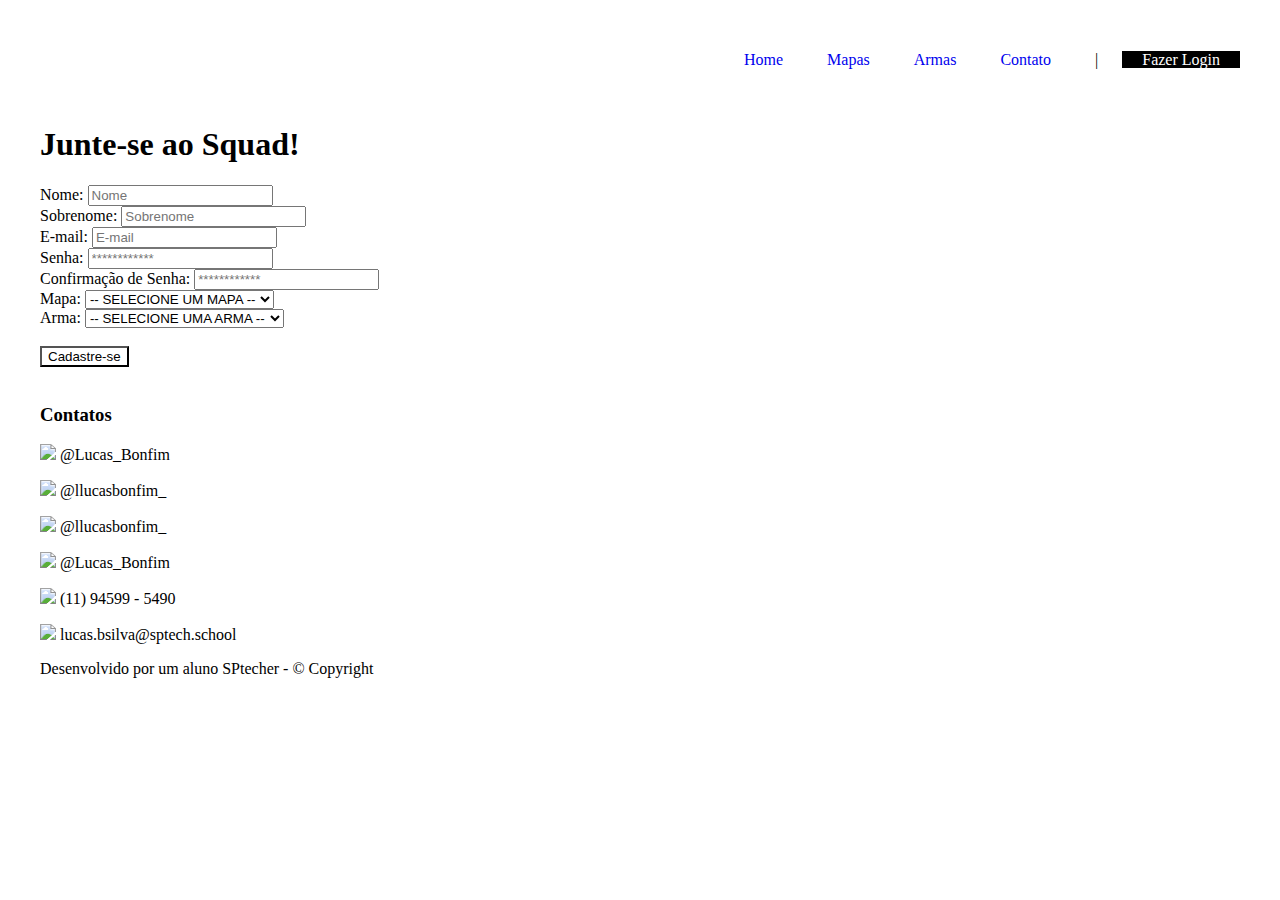
==== html/cadastro.html @ ff4081df "atualizando modelagem bd" ====
<!DOCTYPE html>
<html lang="en">
<head>
    <meta charset="UTF-8">
    <meta http-equiv="X-UA-Compatible" content="IE=edge">
    <meta name="viewport" content="width=device-width, initial-scale=1.0">
    <title>Cadastro</title>
    <link rel="stylesheet" href="./cadastro.css">
</head>
<body>
<!-- HEADER -->

    <header>
        <img src="./assets/oni1.webp" width="80px" alt="">
        <ul>
            <a href="index.html"><li>Home</li></a>
            <a href="mapas.html"><li>Mapas</li></a>
            <a href="armas.html"><li>Armas</li></a>
            <a href="#contato"><li>Contato</li></a>
            <li>|</li>
            <a href="login.html" style="background-color: black; color: white;"><li>Fazer Login</li></a>
        </ul>
    </header>

<!-- BANNER -->

       <div class="banner">
        <div class="container">
            <h1>Junte-se ao Squad!</h1>

            <div class="campo">
                <label for="">Nome:</label>
                <input type="text" id="nome" placeholder="Nome">
            </div>

            <div class="campo">
                <label for="">Sobrenome:</label>
                <input type="text" id="sobrenome" placeholder="Sobrenome">
            </div>

            <div class="campo">
                <label for="">E-mail:</label>
                <input type="text" id="email" placeholder="E-mail">
            </div>

            <div class="campo">
                <label for="">Senha:</label>
                <input type="password" id="senha" placeholder="************">
            </div>

            <div class="campo">
                <label for="">Confirmação de Senha:</label>
                <input type="password" id="confirmacao" placeholder="************">
            </div>

            <div class="campo">
                <label for="">Mapa:</label>
                <select name="mapa" id="sel_mapa">
                    
                    <option value="0">-- SELECIONE UM MAPA --</option>
                    <option value="1">SHIPMENT</option>
                    <option value="2">SHOOT HOUSE</option>
                    <option value="3">CRASH</option>
                    <option value="4">RUST</option>
                    <option value="5">HIJACKED</option>
                    <option value="6">Nuketown</option>

                </select>
            </div>
            
            <div class="campo">
                <label for="">Arma:</label>
                <select name="arma" id="sel_arma">
                    
                    <option value="0">-- SELECIONE UMA ARMA --</option>
                    <option value="1">ASSAULT</option>
                    <option value="2">SMG</option>
                    <option value="3">PRECISÃO</option>
                    <option value="4">PISTOLA</option>
                    <option value="5">ESCOPETA</option>
                    <option value="6">CORPO A CORPO</option>

                </select>
            </div>
            <br><button onclick="cadastro()" style="background-color: white; color: black;">Cadastre-se</button>

            <img src="./assets/bbb.png" width="200px" alt="">
        </div>
    </div>

<!-- FOOTER -->

    <div class="footer">
        <div class="contato" id="contato">
            <img src="./assets/oni1.webp" width="50px" alt="">
            <h3>Contatos</h3>
            <p><img src="./assets/facebook.png" width="15px"> @Lucas_Bonfim</p>
            <p><img src="./assets/instagram (1).png" width="15px"> @llucasbonfim_</p>
            <p><img src="./assets/twitter.png" width="15px"> @llucasbonfim_</p>
            <p><img src="./assets/logotipo-do-linkedin.png" width="15px"> @Lucas_Bonfim</p>
            <p><img src="./assets/whatsapp.png" width="15px"> (11) 94599 - 5490</p>
            <p><img src="./assets/o-email.png" width="15px"> lucas.bsilva@sptech.school</p>
        </div>
        <div class="container">
            <p>Desenvolvido por um aluno SPtecher - &copy; Copyright</p>
        </div>
    </div>
</body>
</html>
<script>
    function cadastro() {
        var nome = nome.value;
        var sobrenome = sobrenome.value;
        var email = email.value;
        var senha = senha.value;
        var confirmacao = confirmacao.value;

        if (nome == "" || sobrenome == "" || email == "" || senha == "" || confirmacao == "") {
            alert(`Preencha todos os campos!`)

        } else if (senha != confirmacao) {
            alert(`Sua senha está diferente da sua Confirmação de Senha!`)
            
        } 
    }
</script>
---- html/cadastro.css ----
body {
    max-width: 1200px;
    margin: 0 auto;
    padding: 15px;
}

header {
    display: flex;
    background-color: white; 
    color: black;
    flex-direction: row;
    justify-content: space-between;
    align-items: center;
}

header li {
    display: inline-block;
    margin: 20px;
}
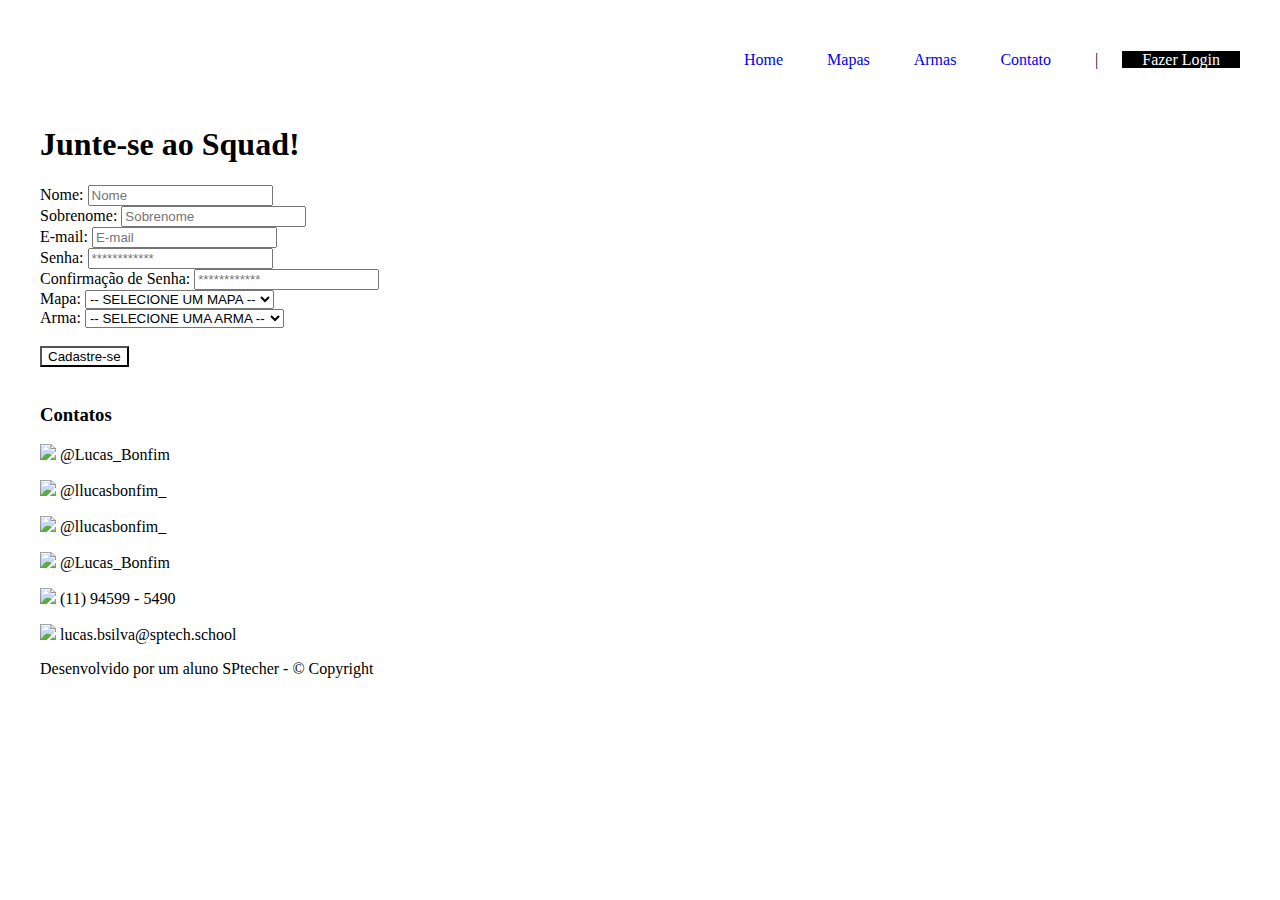
==== commit f5504e3e: "atualizando css da home" ====
--- a/html/cadastro.html
+++ b/html/cadastro.html
@@ -6,6 +6,7 @@
     <meta name="viewport" content="width=device-width, initial-scale=1.0">
     <title>Cadastro</title>
     <link rel="stylesheet" href="./cadastro.css">
+    <link rel="icon" type="imagem/png" href="../assets/imgprincipal.png">
 </head>
 <body>
 <!-- HEADER -->
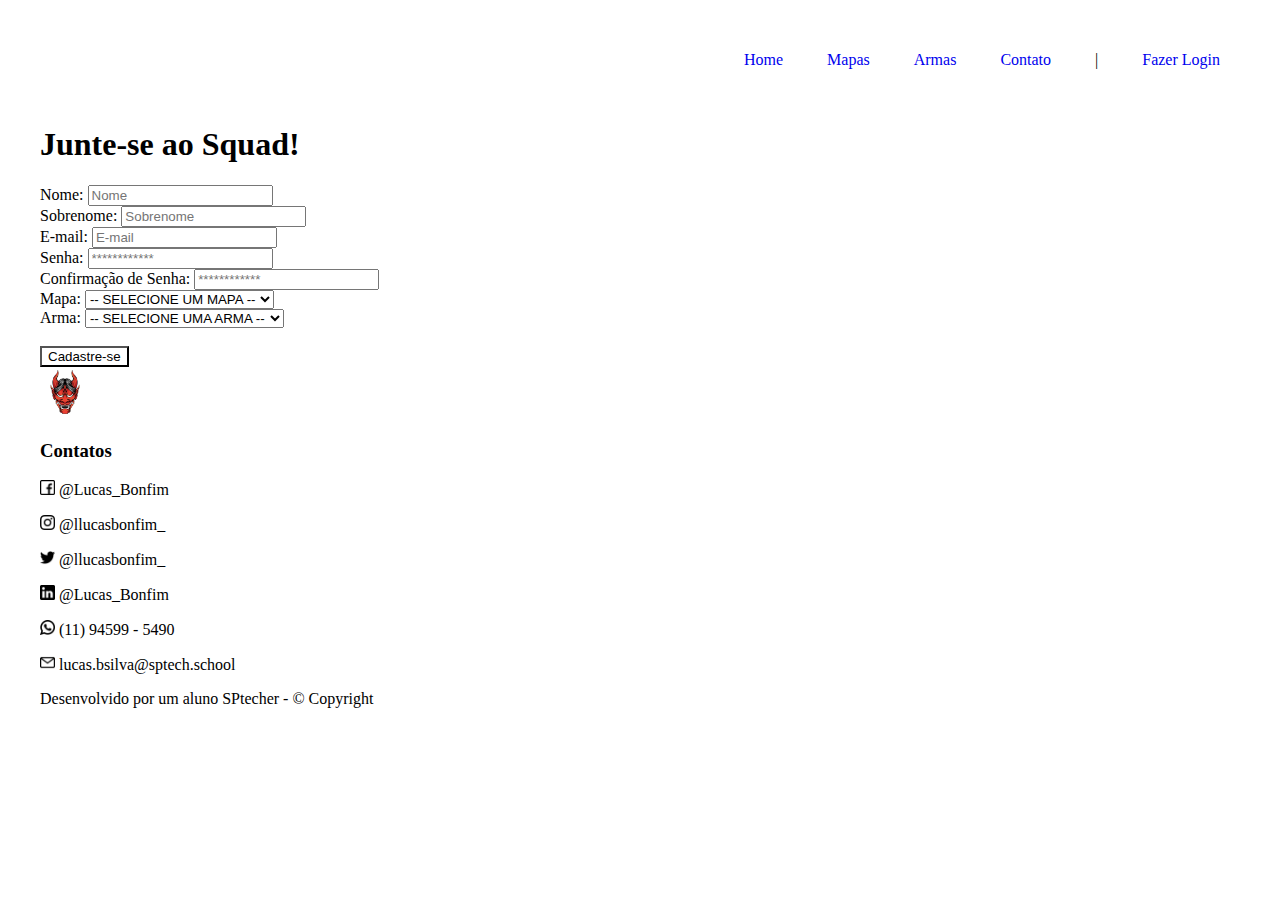
==== commit f1a86111: "atualizando home page" ====
--- a/html/cadastro.html
+++ b/html/cadastro.html
@@ -19,7 +19,7 @@
             <a href="armas.html"><li>Armas</li></a>
             <a href="#contato"><li>Contato</li></a>
             <li>|</li>
-            <a href="login.html" style="background-color: black; color: white;"><li>Fazer Login</li></a>
+            <a href="login.html"><li>Fazer Login</li></a>
         </ul>
     </header>
 
@@ -93,14 +93,14 @@
 
     <div class="footer">
         <div class="contato" id="contato">
-            <img src="./assets/oni1.webp" width="50px" alt="">
+            <img src="../assets/oni1.webp" width="50px" alt="">
             <h3>Contatos</h3>
-            <p><img src="./assets/facebook.png" width="15px"> @Lucas_Bonfim</p>
-            <p><img src="./assets/instagram (1).png" width="15px"> @llucasbonfim_</p>
-            <p><img src="./assets/twitter.png" width="15px"> @llucasbonfim_</p>
-            <p><img src="./assets/logotipo-do-linkedin.png" width="15px"> @Lucas_Bonfim</p>
-            <p><img src="./assets/whatsapp.png" width="15px"> (11) 94599 - 5490</p>
-            <p><img src="./assets/o-email.png" width="15px"> lucas.bsilva@sptech.school</p>
+            <p><img src="../assets/facebook.png" width="15px"> @Lucas_Bonfim</p>
+            <p><img src="../assets/instagram (1).png" width="15px"> @llucasbonfim_</p>
+            <p><img src="../assets/twitter.png" width="15px"> @llucasbonfim_</p>
+            <p><img src="../assets/logotipo-do-linkedin.png" width="15px"> @Lucas_Bonfim</p>
+            <p><img src="../assets/whatsapp.png" width="15px"> (11) 94599 - 5490</p>
+            <p><img src="../assets/o-email.png" width="15px"> lucas.bsilva@sptech.school</p>
         </div>
         <div class="container">
             <p>Desenvolvido por um aluno SPtecher - &copy; Copyright</p>
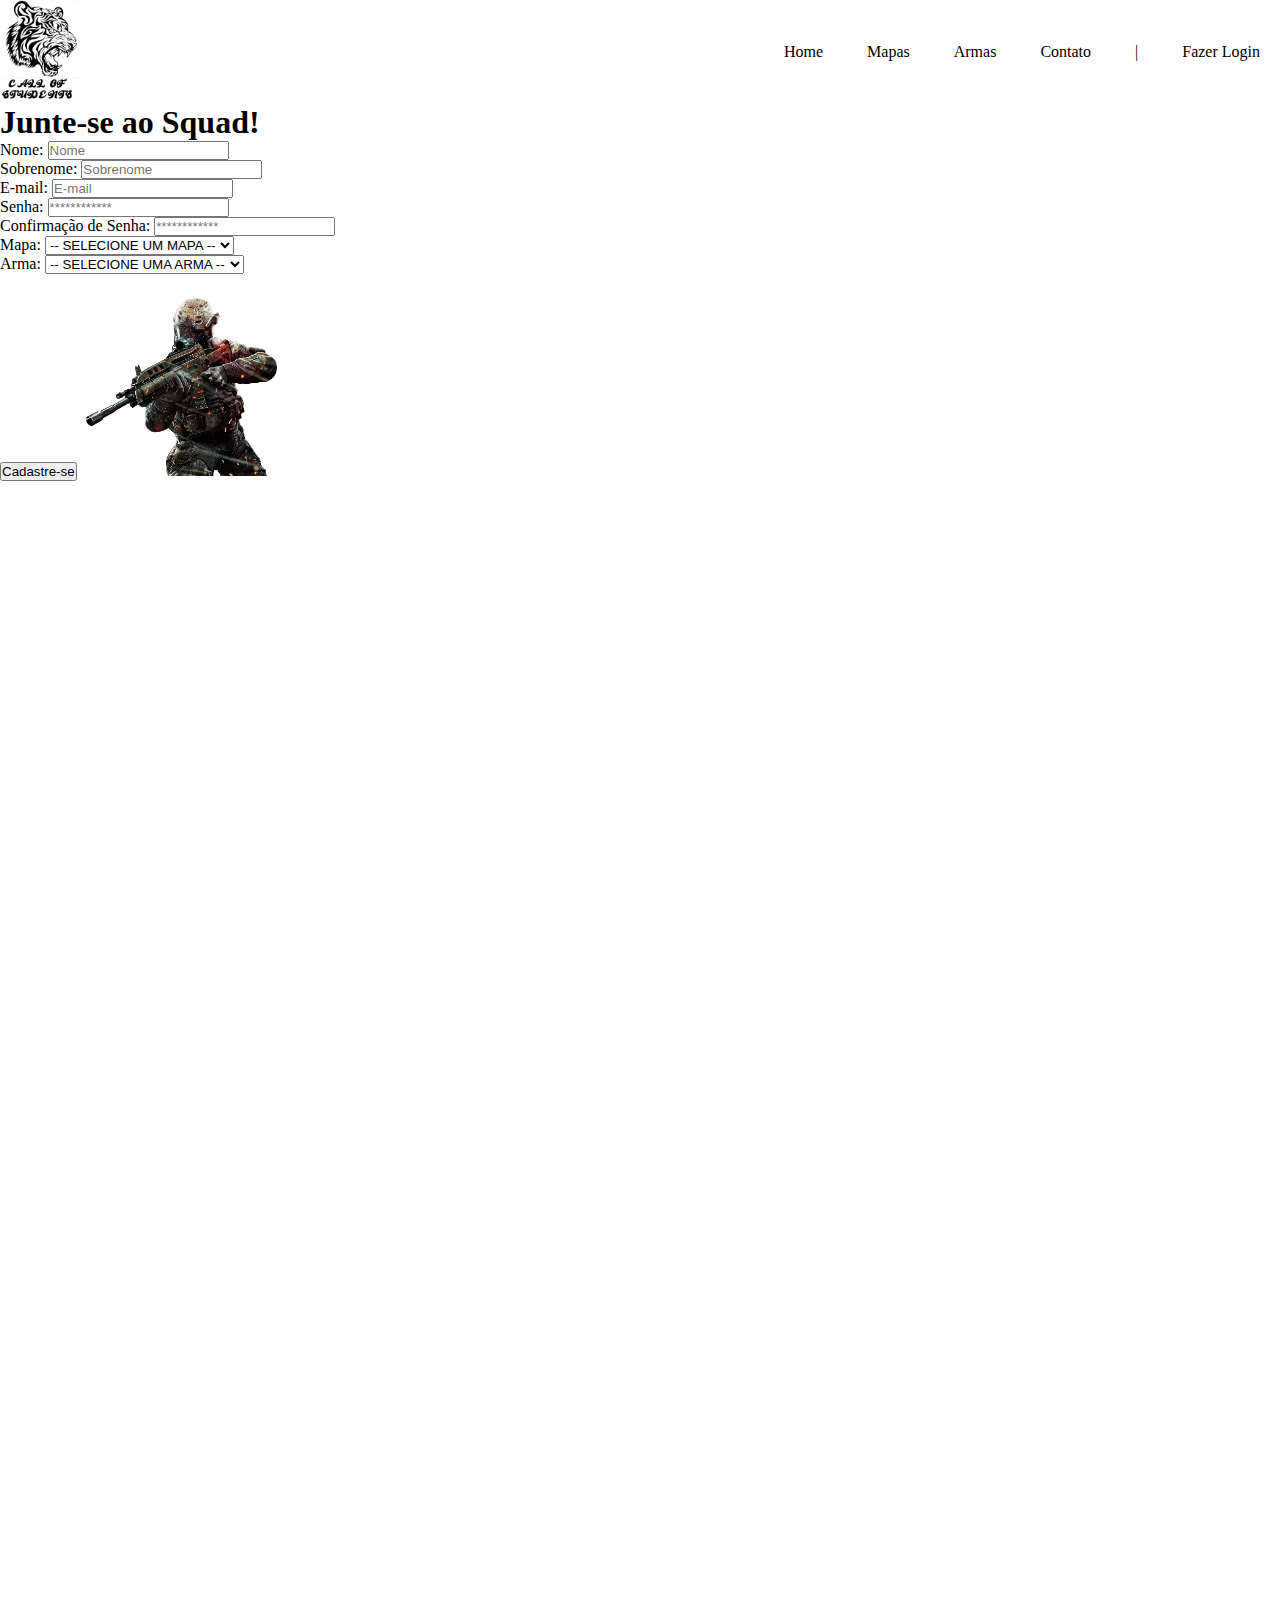
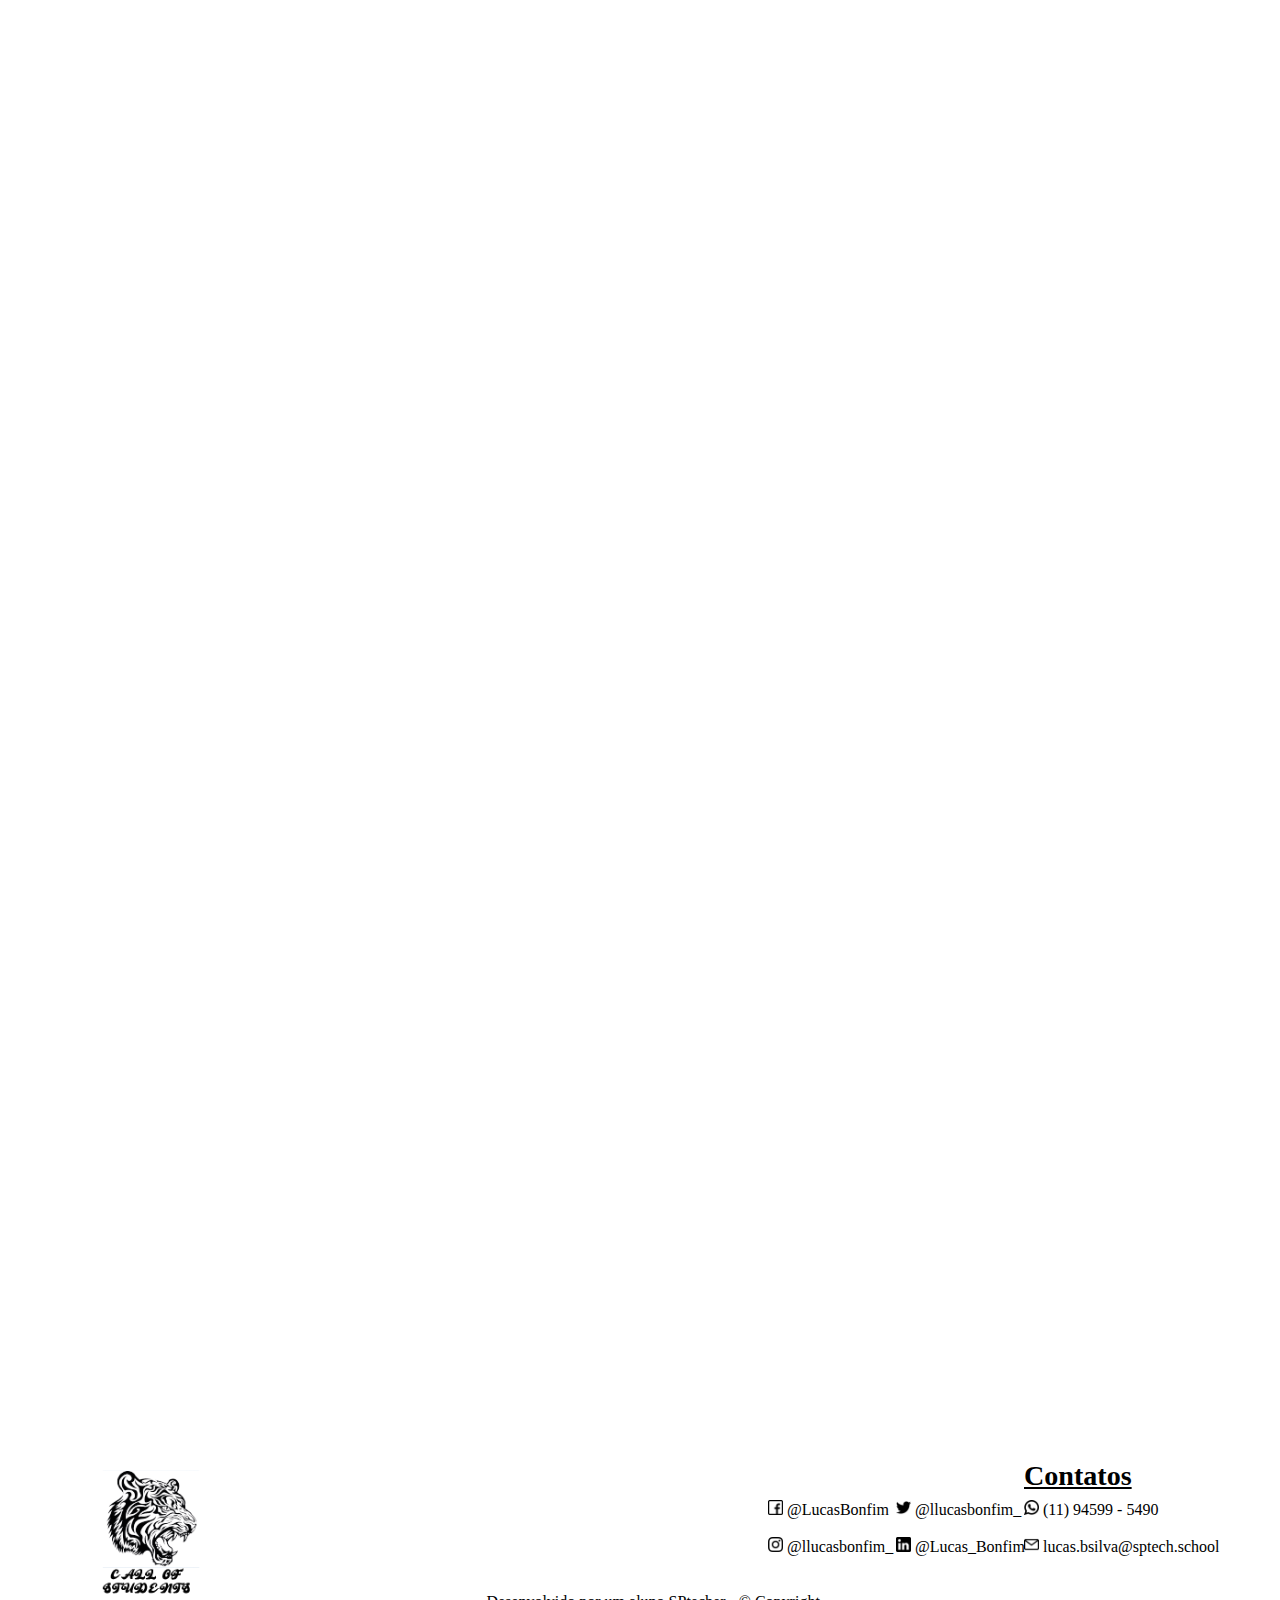
==== commit 04852090: "atualizando pagina de perfil" ====
--- a/html/cadastro.html
+++ b/html/cadastro.html
@@ -6,13 +6,13 @@
     <meta name="viewport" content="width=device-width, initial-scale=1.0">
     <title>Cadastro</title>
     <link rel="stylesheet" href="./cadastro.css">
-    <link rel="icon" type="imagem/png" href="../assets/imgprincipal.png">
+    <link rel="icon" type="imagem/png" href="../assets/logo.png">
 </head>
 <body>
 <!-- HEADER -->
 
     <header>
-        <img src="./assets/oni1.webp" width="80px" alt="">
+        <img src="../assets/logo.png" width="80px" alt="">
         <ul>
             <a href="index.html"><li>Home</li></a>
             <a href="mapas.html"><li>Mapas</li></a>
@@ -83,27 +83,36 @@
 
                 </select>
             </div>
-            <br><button onclick="cadastro()" style="background-color: white; color: black;">Cadastre-se</button>
+            <br><button onclick="cadastro()">Cadastre-se</button>
 
-            <img src="./assets/bbb.png" width="200px" alt="">
+            <img src="../assets/bbb.png" width="200px" alt="">
         </div>
     </div>
 
 <!-- FOOTER -->
 
-    <div class="footer">
-        <div class="contato" id="contato">
-            <img src="../assets/oni1.webp" width="50px" alt="">
-            <h3>Contatos</h3>
-            <p><img src="../assets/facebook.png" width="15px"> @Lucas_Bonfim</p>
-            <p><img src="../assets/instagram (1).png" width="15px"> @llucasbonfim_</p>
-            <p><img src="../assets/twitter.png" width="15px"> @llucasbonfim_</p>
-            <p><img src="../assets/logotipo-do-linkedin.png" width="15px"> @Lucas_Bonfim</p>
-            <p><img src="../assets/whatsapp.png" width="15px"> (11) 94599 - 5490</p>
-            <p><img src="../assets/o-email.png" width="15px"> lucas.bsilva@sptech.school</p>
+    <div class="footer" id="contato">
+        <div class="contato">
+            <img src="../assets/logo.png" width="100px" alt="">
         </div>
-        <div class="container">
+        <div class="divcontato">
+            <h3><u>Contatos</u></h3>
+        </div>    
+        <div class="social1">
+            <p><img src="../assets/facebook.png" width="15px"> @LucasBonfim <br><br>
+            <img src="../assets/instagram (1).png" width="15px"> @llucasbonfim_</p>
+        </div>       
+        <div class="social2">
+            <p><img src="../assets/twitter.png" width="15px"> @llucasbonfim_ <br><br>
+            <img src="../assets/logotipo-do-linkedin.png" width="15px"> @Lucas_Bonfim</p>
+        </div>
+        <div class="social3">
+            <p><img src="../assets/whatsapp.png" width="15px"> (11) 94599 - 5490 <br><br>
+            <img src="../assets/o-email.png" width="15px"> lucas.bsilva@sptech.school</p>
+        </div>
+        <div class="final">
             <p>Desenvolvido por um aluno SPtecher - &copy; Copyright</p>
+        </div>
         </div>
     </div>
 </body>
--- a/html/cadastro.css
+++ b/html/cadastro.css
@@ -1,7 +1,7 @@
-body {
-    max-width: 1200px;
-    margin: 0 auto;
-    padding: 15px;
+*{
+    padding: 0;
+    margin: 0;
+    box-sizing: border-box;
 }
 
 header {
@@ -13,8 +13,73 @@
     align-items: center;
 }
 
+header img {
+    left: 60%;
+    top: 4700px;
+}
+
 header li {
     display: inline-block;
     margin: 20px;
 }
 
+header ul a li {
+    color: black;
+}
+
+.footer {
+    width: 100%;
+    margin-top: 10px;
+    background-color: white;
+}
+
+.footer .contato {
+    justify-content: flex-end;
+    width: 100px;
+    height: 10vh;
+    position: absolute;
+    left: 100px;
+    top: 4670px;
+}
+
+.footer .divcontato {
+    display: flex;
+    justify-content: flex-end;
+    position: absolute;
+    left: 80%;
+    top: 4660px;
+    font-size: x-large;
+}
+
+.footer .social3 {
+    display: flex;
+    justify-content: flex-end;
+    position: absolute;
+    left: 80%;
+    top: 4700px;
+}
+
+.footer .social2 {
+    display: flex;
+    justify-content: flex-end;
+    position: absolute;
+    left: 70%;
+    top: 4700px;
+}
+
+.footer .social1 {
+    display: flex;
+    justify-content: flex-end;
+    position: absolute;
+    left: 60%;
+    top: 4700px;
+}
+
+.footer .final p {
+    display: flex;
+    align-items: center;
+    justify-content: center;
+    top: 4793px;
+    left: 38%;
+    position: absolute;
+}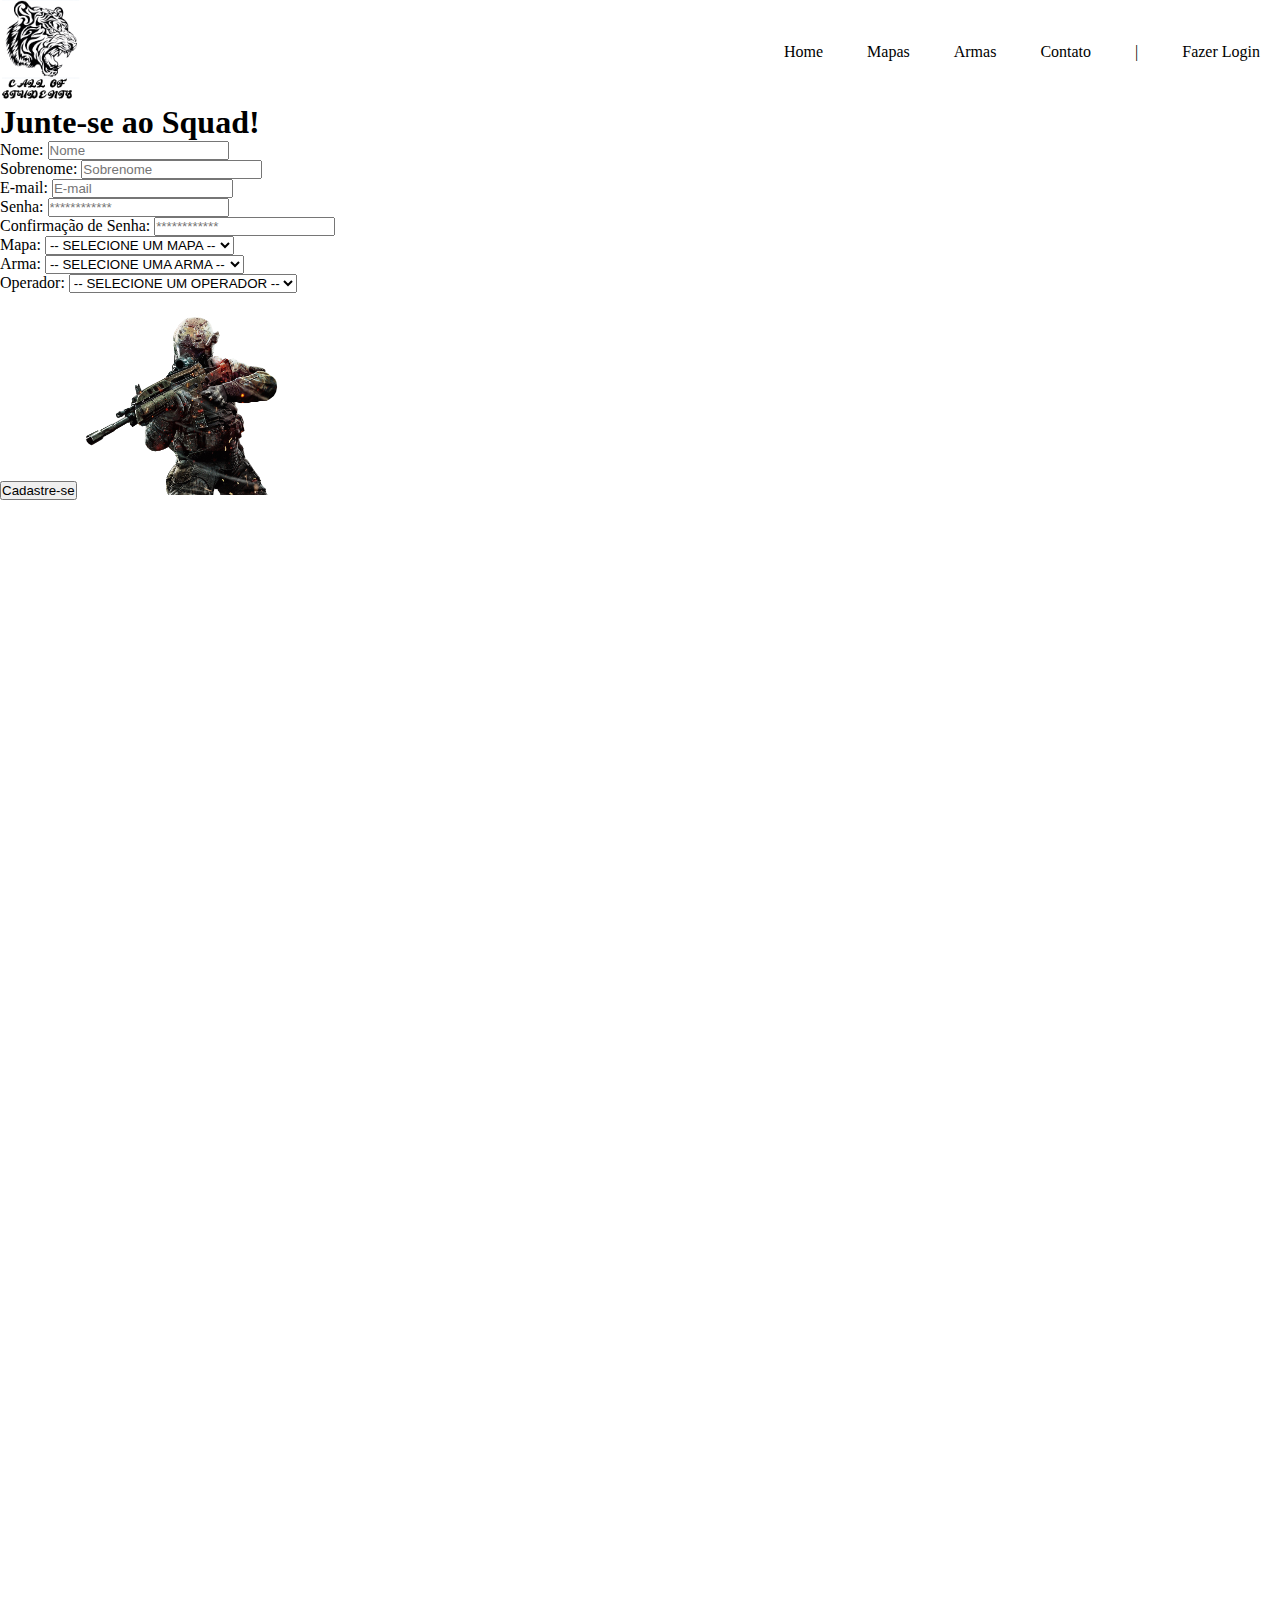
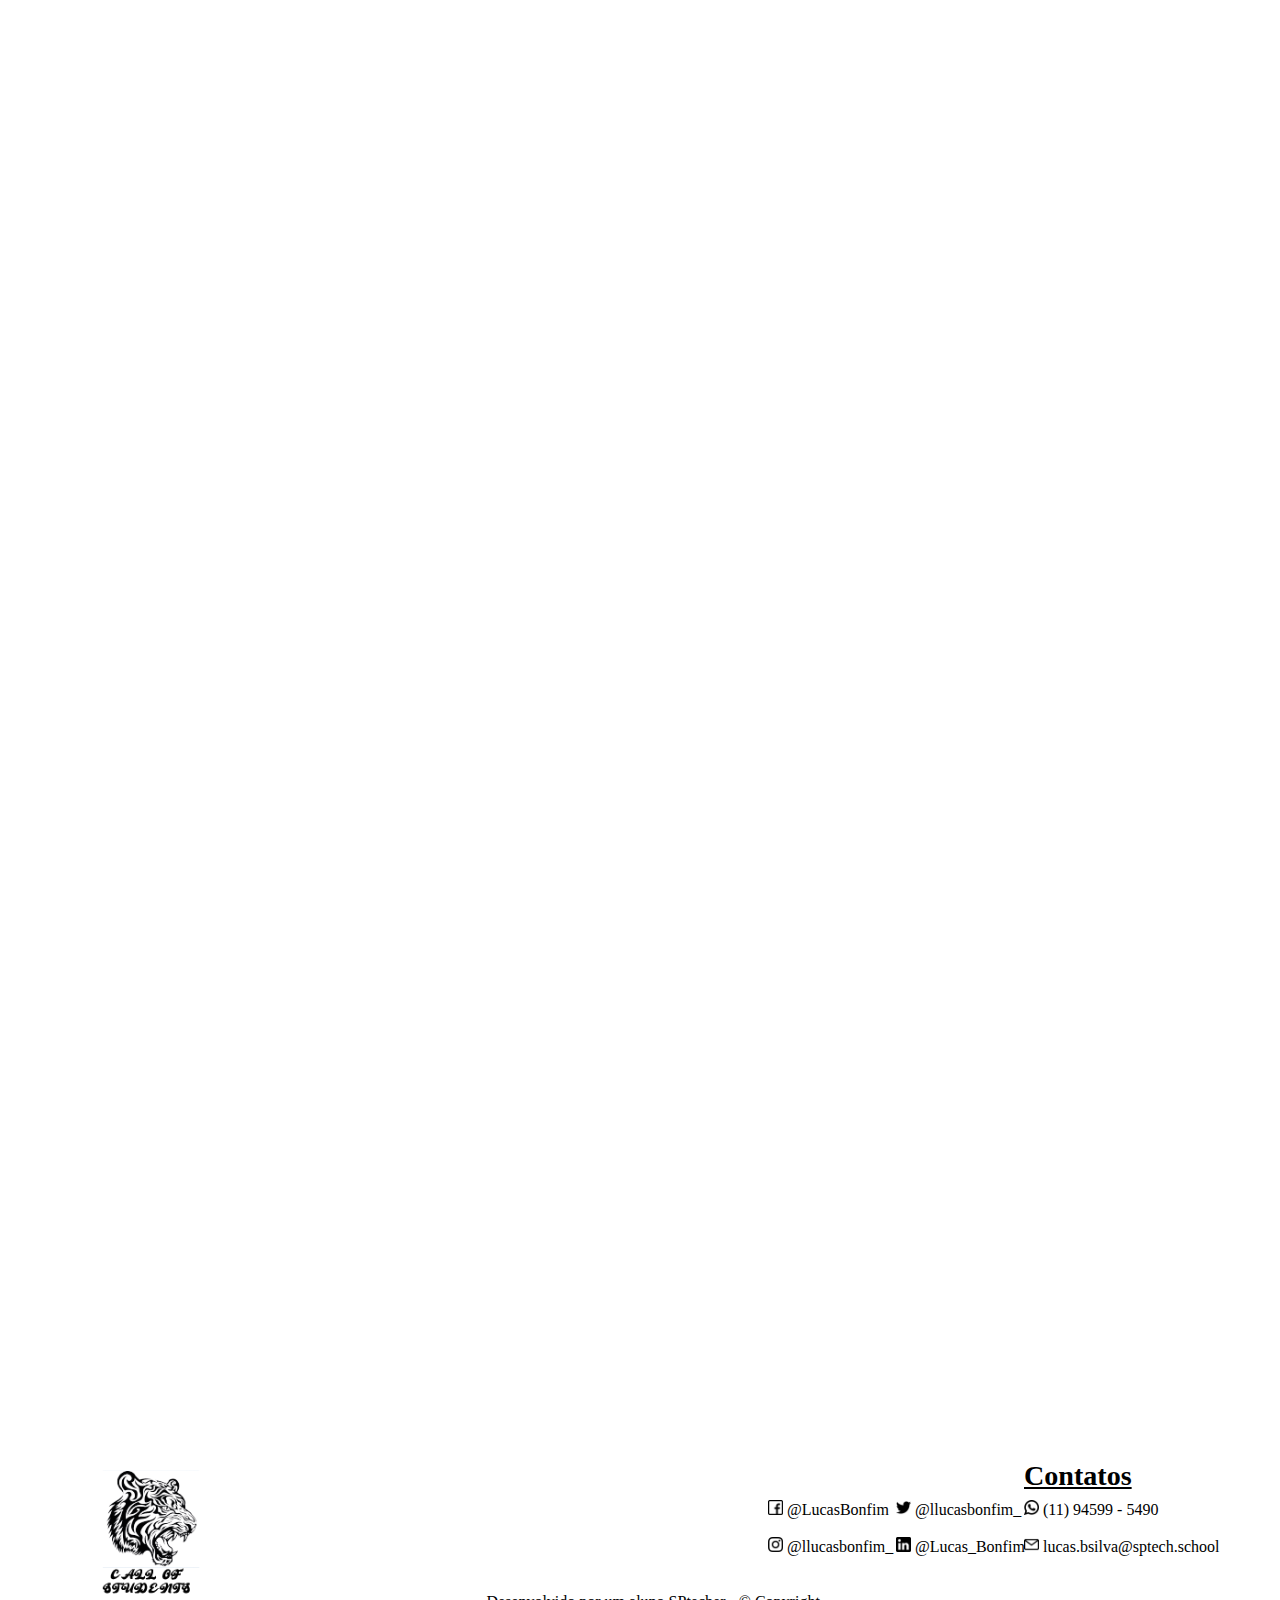
==== commit 72c6bda7: "atualizando html do cadastro" ====
--- a/html/cadastro.html
+++ b/html/cadastro.html
@@ -83,6 +83,21 @@
 
                 </select>
             </div>
+
+            <div class="campo">
+                <label for="">Operador:</label>
+                <select name="operador" id="sel_operador">
+                    
+                    <option value="0">-- SELECIONE UM OPERADOR --</option>
+                    <option value="1">PRICE</option>
+                    <option value="2">GHOST</option>
+                    <option value="3">SOAP</option>
+                    <option value="4">ROSE</option>
+                    <option value="5">SNOOP DOGG</option>
+                    <option value="6">MARA</option>
+
+                </select>
+            </div>
             <br><button onclick="cadastro()">Cadastre-se</button>
 
             <img src="../assets/bbb.png" width="200px" alt="">
@@ -131,6 +146,6 @@
         } else if (senha != confirmacao) {
             alert(`Sua senha está diferente da sua Confirmação de Senha!`)
             
-        } 
+        }
     }
 </script>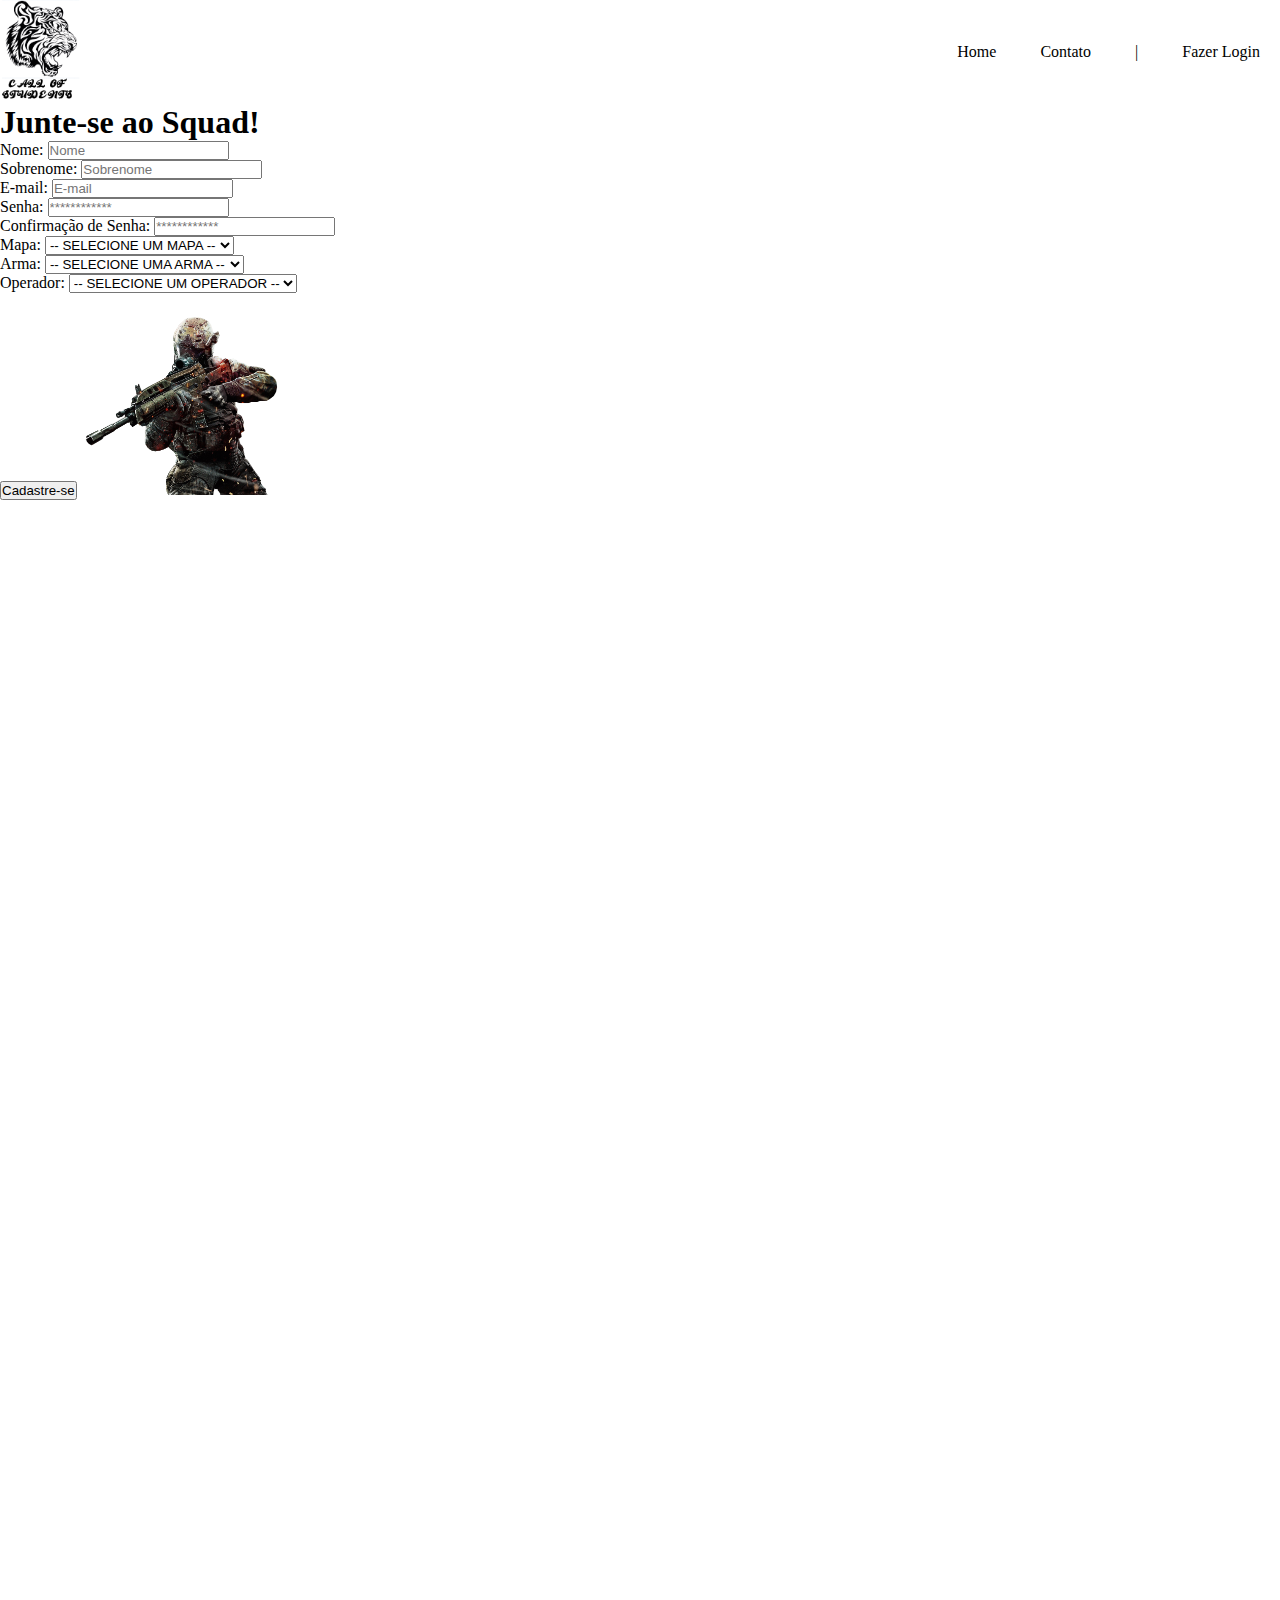
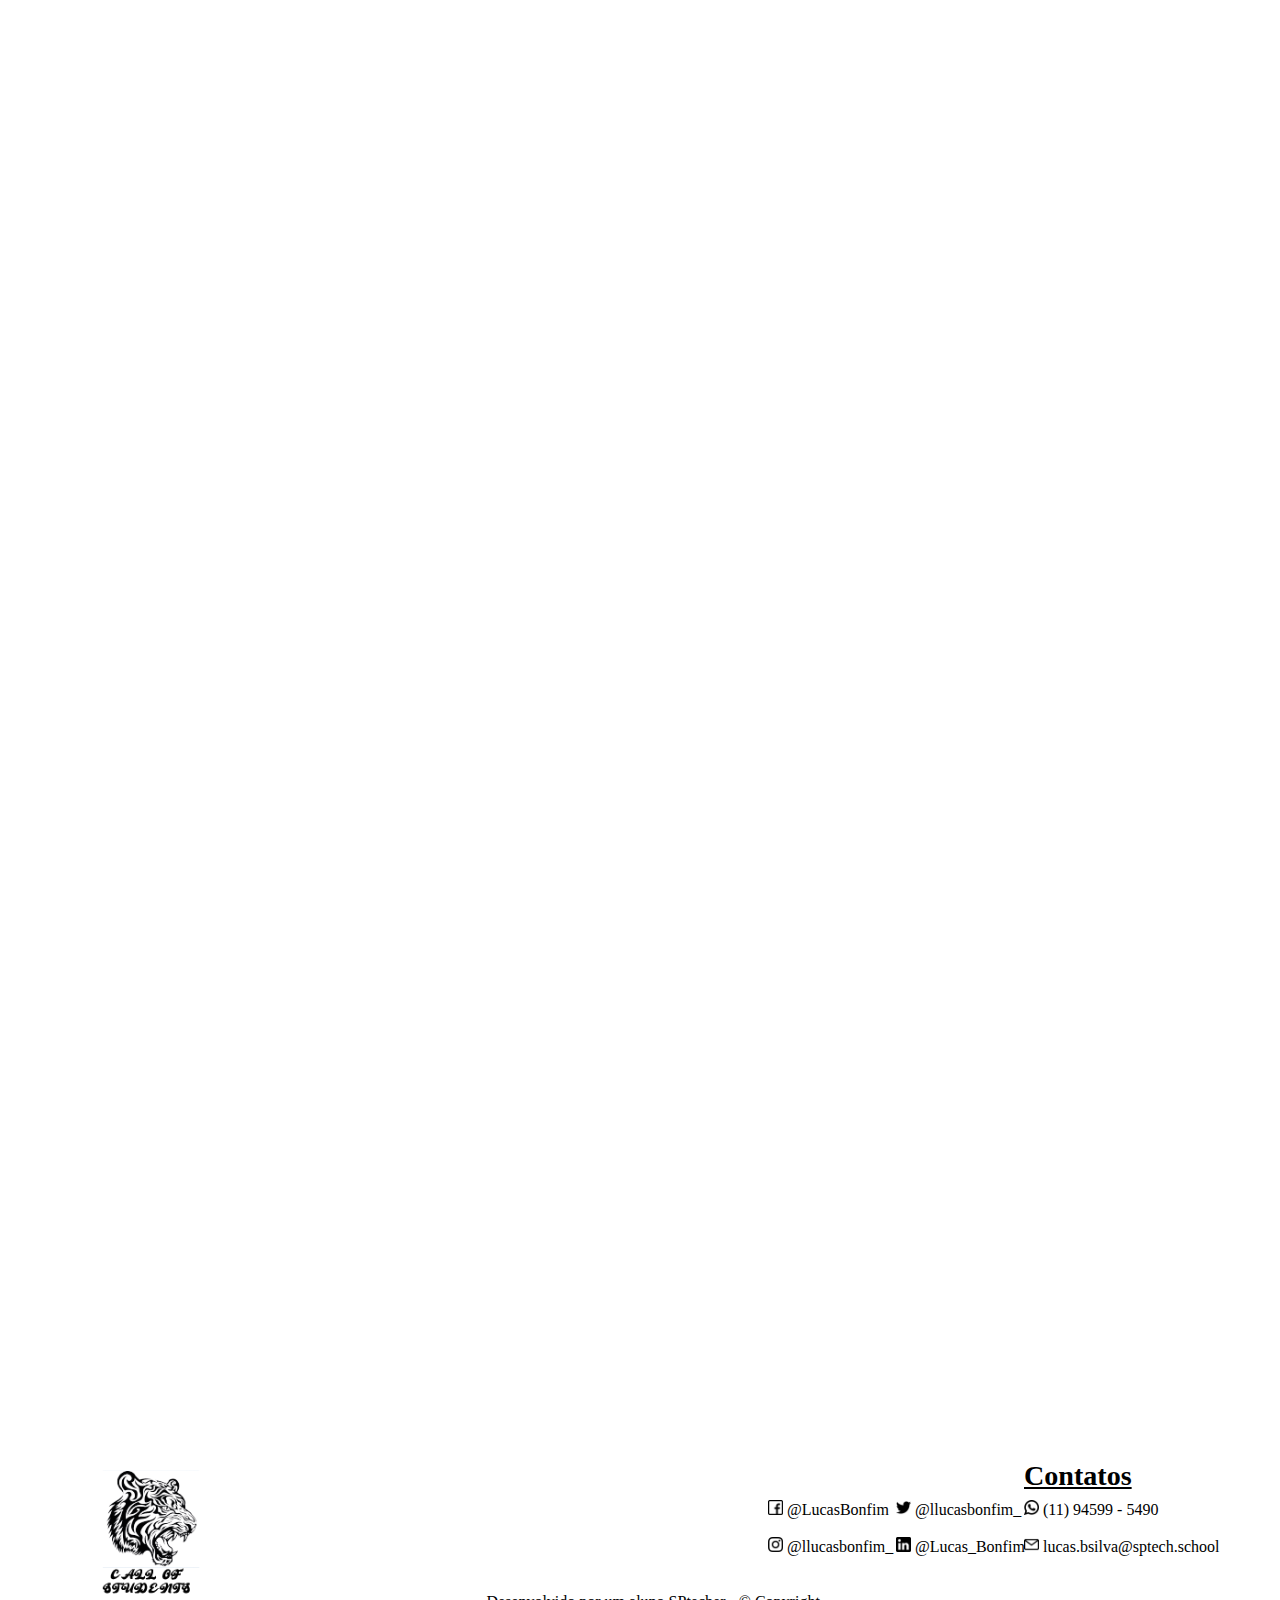
==== commit e3e5078e: "atualizando home page" ====
--- a/html/cadastro.html
+++ b/html/cadastro.html
@@ -15,8 +15,6 @@
         <img src="../assets/logo.png" width="80px" alt="">
         <ul>
             <a href="index.html"><li>Home</li></a>
-            <a href="mapas.html"><li>Mapas</li></a>
-            <a href="armas.html"><li>Armas</li></a>
             <a href="#contato"><li>Contato</li></a>
             <li>|</li>
             <a href="login.html"><li>Fazer Login</li></a>
@@ -64,7 +62,7 @@
                     <option value="3">CRASH</option>
                     <option value="4">RUST</option>
                     <option value="5">HIJACKED</option>
-                    <option value="6">Nuketown</option>
+                    <option value="6">NUKETOWN</option>
 
                 </select>
             </div>
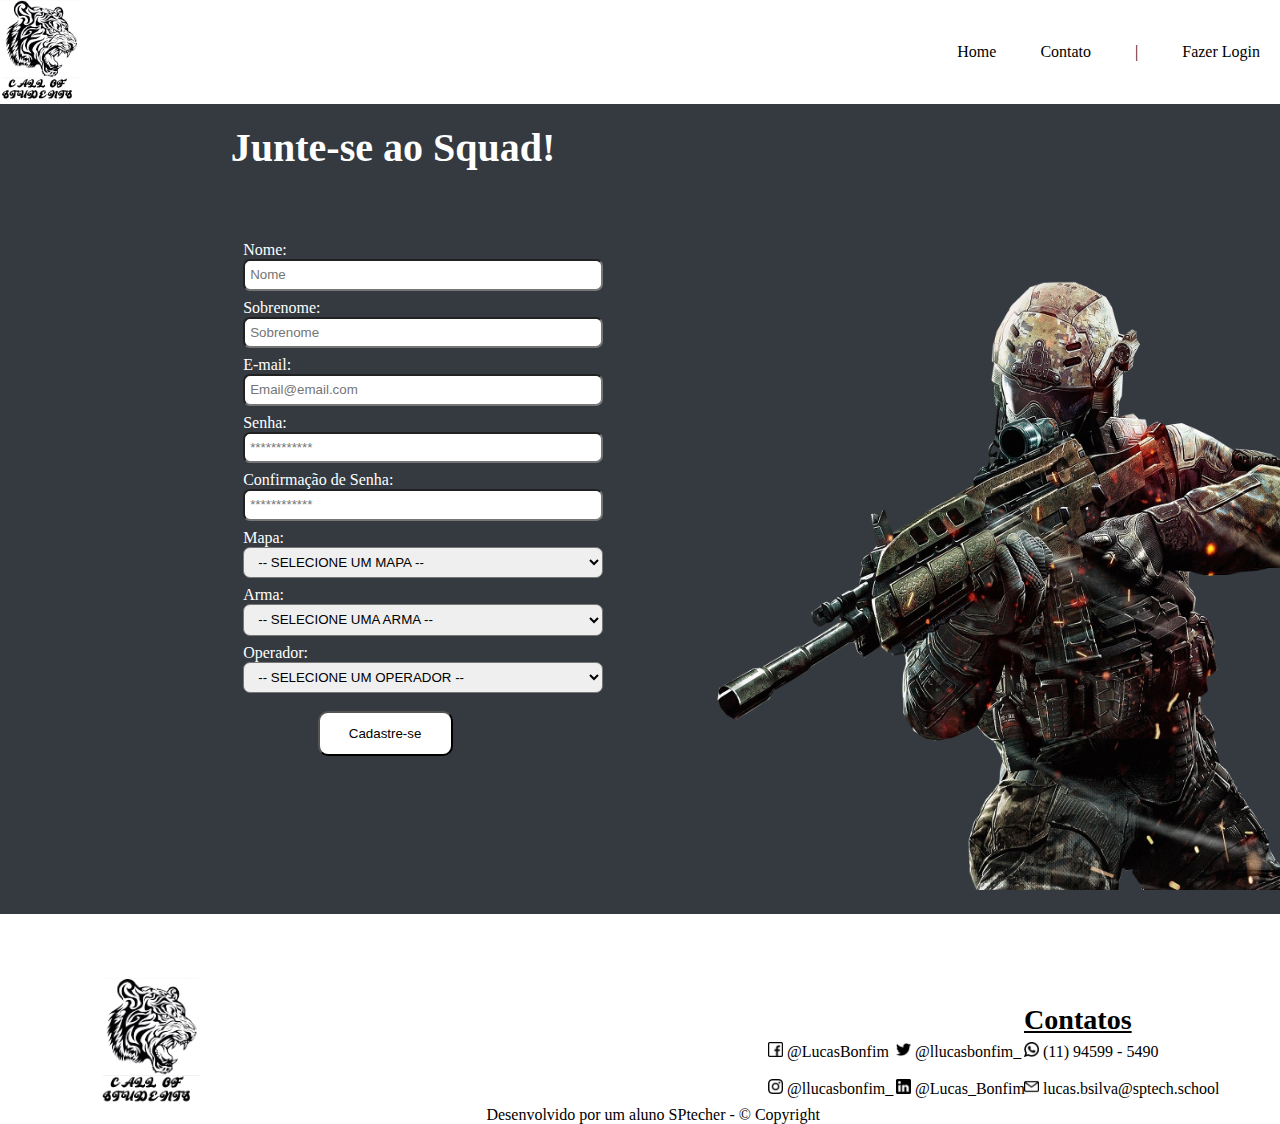
==== commit 07564cb4: "atualizando pagina de login css" ====
--- a/html/cadastro.html
+++ b/html/cadastro.html
@@ -5,7 +5,8 @@
     <meta http-equiv="X-UA-Compatible" content="IE=edge">
     <meta name="viewport" content="width=device-width, initial-scale=1.0">
     <title>Cadastro</title>
-    <link rel="stylesheet" href="./cadastro.css">
+    <link rel="stylesheet" href="../css/cadastro.css">
+    <link rel="stylesheet" href="../css/global.css">
     <link rel="icon" type="imagem/png" href="../assets/logo.png">
 </head>
 <body>
@@ -26,76 +27,78 @@
        <div class="banner">
         <div class="container">
             <h1>Junte-se ao Squad!</h1>
-
-            <div class="campo">
-                <label for="">Nome:</label>
-                <input type="text" id="nome" placeholder="Nome">
+            <div class="campos">
+                <div class="campo">
+                    <label for="">Nome:</label>
+                    <input type="text" id="nome" placeholder="Nome">
+                </div>
+    
+                <div class="campo">
+                    <label for="">Sobrenome:</label>
+                    <input type="text" id="sobrenome" placeholder="Sobrenome">
+                </div>
+    
+                <div class="campo">
+                    <label for="">E-mail:</label>
+                    <input type="text" id="email" placeholder="Email@email.com">
+                </div>
+    
+                <div class="campo">
+                    <label for="">Senha:</label>
+                    <input type="password" id="senha" placeholder="************">
+                </div>
+    
+                <div class="campo">
+                    <label for="">Confirmação de Senha:</label>
+                    <input type="password" id="confirmacao" placeholder="************">
+                </div>
+    
+                <div class="campo">
+                    <label for="">Mapa:</label>
+                    <select name="mapa" id="sel_mapa">
+                        
+                        <option value="0">-- SELECIONE UM MAPA --</option>
+                        <option value="1">SHIPMENT</option>
+                        <option value="2">SHOOT HOUSE</option>
+                        <option value="3">CRASH</option>
+                        <option value="4">RUST</option>
+                        <option value="5">HIJACKED</option>
+                        <option value="6">NUKETOWN</option>
+    
+                    </select>
+                </div>
+                
+                <div class="campo">
+                    <label for="">Arma:</label>
+                    <select name="arma" id="sel_arma">
+                        
+                        <option value="0">-- SELECIONE UMA ARMA --</option>
+                        <option value="1">ASSAULT</option>
+                        <option value="2">SMG</option>
+                        <option value="3">PRECISÃO</option>
+                        <option value="4">PISTOLA</option>
+                        <option value="5">ESCOPETA</option>
+                        <option value="6">CORPO A CORPO</option>
+    
+                    </select>
+                </div>
+    
+                <div class="campo">
+                    <label for="">Operador:</label>
+                    <select name="operador" id="sel_operador">
+                        
+                        <option value="0">-- SELECIONE UM OPERADOR --</option>
+                        <option value="1">PRICE</option>
+                        <option value="2">GHOST</option>
+                        <option value="3">SOAP</option>
+                        <option value="4">ROSE</option>
+                        <option value="5">SNOOP DOGG</option>
+                        <option value="6">MARA</option>
+    
+                    </select>
+                </div>
             </div>
-
-            <div class="campo">
-                <label for="">Sobrenome:</label>
-                <input type="text" id="sobrenome" placeholder="Sobrenome">
-            </div>
-
-            <div class="campo">
-                <label for="">E-mail:</label>
-                <input type="text" id="email" placeholder="E-mail">
-            </div>
-
-            <div class="campo">
-                <label for="">Senha:</label>
-                <input type="password" id="senha" placeholder="************">
-            </div>
-
-            <div class="campo">
-                <label for="">Confirmação de Senha:</label>
-                <input type="password" id="confirmacao" placeholder="************">
-            </div>
-
-            <div class="campo">
-                <label for="">Mapa:</label>
-                <select name="mapa" id="sel_mapa">
-                    
-                    <option value="0">-- SELECIONE UM MAPA --</option>
-                    <option value="1">SHIPMENT</option>
-                    <option value="2">SHOOT HOUSE</option>
-                    <option value="3">CRASH</option>
-                    <option value="4">RUST</option>
-                    <option value="5">HIJACKED</option>
-                    <option value="6">NUKETOWN</option>
-
-                </select>
-            </div>
-            
-            <div class="campo">
-                <label for="">Arma:</label>
-                <select name="arma" id="sel_arma">
-                    
-                    <option value="0">-- SELECIONE UMA ARMA --</option>
-                    <option value="1">ASSAULT</option>
-                    <option value="2">SMG</option>
-                    <option value="3">PRECISÃO</option>
-                    <option value="4">PISTOLA</option>
-                    <option value="5">ESCOPETA</option>
-                    <option value="6">CORPO A CORPO</option>
-
-                </select>
-            </div>
-
-            <div class="campo">
-                <label for="">Operador:</label>
-                <select name="operador" id="sel_operador">
-                    
-                    <option value="0">-- SELECIONE UM OPERADOR --</option>
-                    <option value="1">PRICE</option>
-                    <option value="2">GHOST</option>
-                    <option value="3">SOAP</option>
-                    <option value="4">ROSE</option>
-                    <option value="5">SNOOP DOGG</option>
-                    <option value="6">MARA</option>
-
-                </select>
-            </div>
+           
             <br><button onclick="cadastro()">Cadastre-se</button>
 
             <img src="../assets/bbb.png" width="200px" alt="">
--- a/css/cadastro.css
+++ b/css/cadastro.css
@@ -0,0 +1,90 @@
+*{
+    padding: 0;
+    margin: 0;
+    box-sizing: border-box;
+}
+
+header {
+    display: flex;
+    background-color: white; 
+    color: black;
+    flex-direction: row;
+    justify-content: space-between;
+    align-items: center;
+}
+
+header img {
+    left: 60%;
+    top: 4700px;
+}
+
+header li {
+    display: inline-block;
+    margin: 20px;
+}
+
+header ul a li {
+    color: black;
+}
+
+.banner {
+    background-color: #343A40;
+    padding: 20px;
+    height: 90vh;
+}
+
+h1 {
+    font-size: 40px;
+    color: white;
+    margin-left: 17%;
+}
+
+.campos {
+    width: 70vh;
+    margin-top: 5%;
+    margin-left: 18%;
+}
+
+.campo {
+    display: flex;
+    flex-direction: column;
+}
+
+.campo input {
+    width: 40vh;
+    height: 3.5vh;
+    border-radius: 7px;
+    padding: 0 0 0 5px;
+}
+
+.campo select {
+    width: 40vh;
+    height: 3.5vh;
+    border-radius: 7px;
+    padding: 0 0 0 10px;
+}
+
+button {
+    width: 15vh;
+    height: 5vh;
+    background-color: white;
+    color: black;
+    margin-left: 24%;
+    border-radius: 10px;
+}
+
+label {
+    color: white;
+    margin-top: 8px;
+}
+
+.container img {
+    margin-top: -40%;
+    width: 70vh;
+    height: 70vh;
+    margin-left: 55%;
+}
+
+.footer {
+    margin-top: -5%;
+}--- a/css/global.css
+++ b/css/global.css
@@ -0,0 +1,55 @@
+.footer {
+    width: 100%;
+    margin-top: 5%;
+    background-color: white;
+}
+
+.contato {
+    justify-content: flex-end;
+    width: 100px;
+    height: 10vh;
+    position: absolute;
+    left: 100px;
+}
+
+.divcontato {
+    display: flex;
+    justify-content: flex-end;
+    position: absolute;
+    left: 80%;
+    font-size: x-large;
+    margin-top: 2%;
+}
+
+.social3 {
+    display: flex;
+    justify-content: flex-end;
+    position: absolute;
+    left: 80%;
+    margin-top: 5%;
+}
+
+.social2 {
+    display: flex;
+    justify-content: flex-end;
+    position: absolute;
+    left: 70%;
+    margin-top: 5%;
+}
+
+.social1 {
+    display: flex;
+    justify-content: flex-end;
+    position: absolute;
+    left: 60%;
+    margin-top: 5%;
+}
+
+.final p {
+    display: flex;
+    align-items: center;
+    justify-content: center;
+    left: 38%;
+    position: absolute;
+    margin-top: 10%;
+}